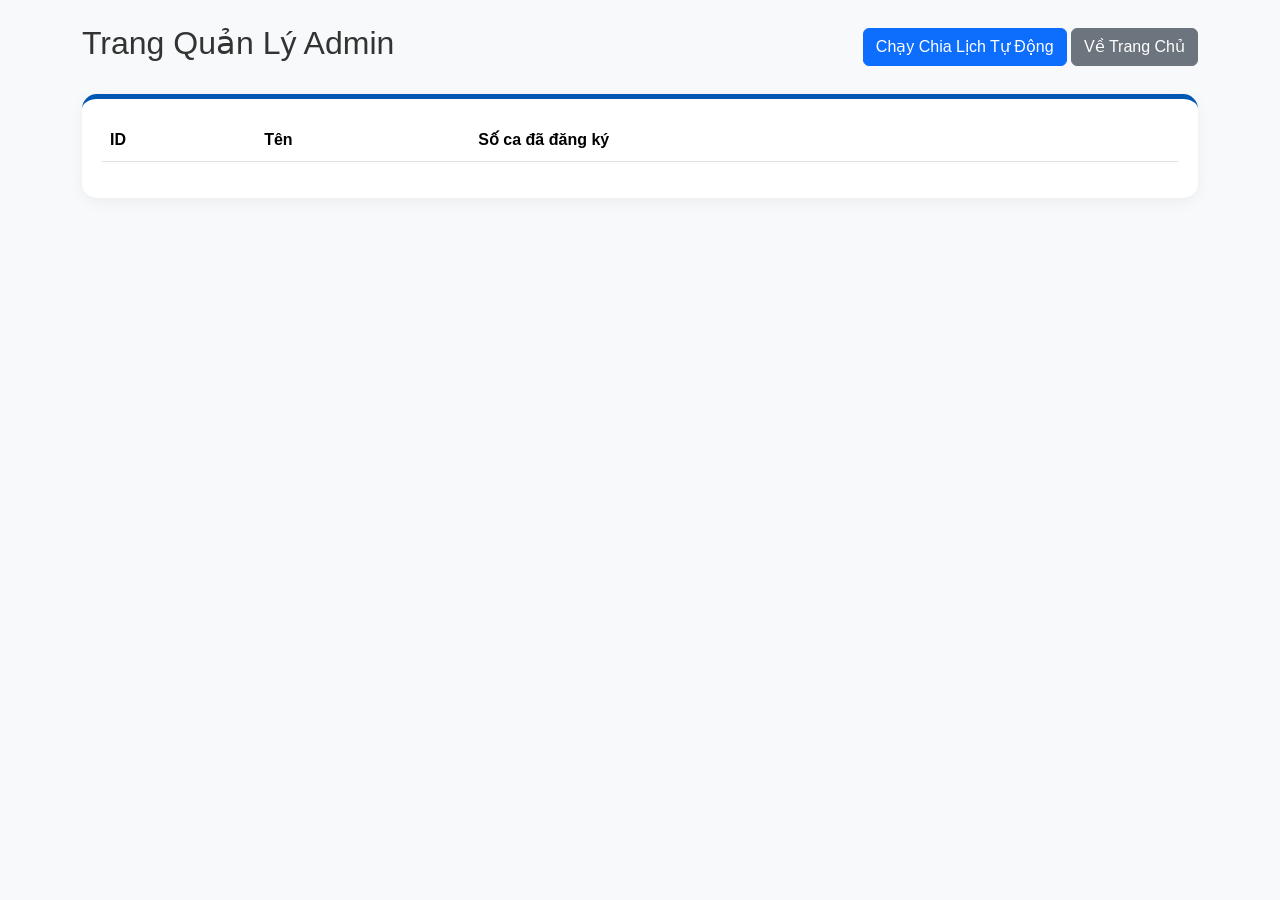
==== admin/index.html @ 33c4faef "Add admin management HTML page" ====
<!DOCTYPE html>
<html lang="vi">
<head>
    <meta charset="UTF-8">
    <title>Trang Quản Trị Lễ Sinh</title>
    <link href="https://cdn.jsdelivr.net/npm/bootstrap@5.3.0/dist/css/bootstrap.min.css" rel="stylesheet">
    <link rel="stylesheet" href="../style.css"> </head>
<body class="bg-light">

<div class="container py-4">
    <div class="d-flex justify-content-between align-items-center mb-4">
        <h2>Trang Quản Lý Admin</h2>
        <div>
            <button onclick="runScheduler()" class="btn btn-primary">Chạy Chia Lịch Tự Động</button>
            <a href="../" class="btn btn-secondary">Về Trang Chủ</a>
        </div>
    </div>

    <div class="church-card">
        <table class="table table-hover">
            <thead>
                <tr>
                    <th>ID</th>
                    <th>Tên</th>
                    <th>Số ca đã đăng ký</th>
                </tr>
            </thead>
            <tbody id="adminTableBody">
                </tbody>
        </table>
    </div>
</div>

<script>
    const WEB_APP_URL = "DÁN_LINK_URL_WEB_APP_CỦA_BẠN_VÀO_ĐÂY";

    // Load dữ liệu khi mở trang
    async function loadData() {
        const res = await fetch(`${WEB_APP_URL}?action=getAdminData`);
        const data = await res.json();
        const tbody = document.getElementById('adminTableBody');
        tbody.innerHTML = data.map(item => `
            <tr>
                <td>${item.id}</td>
                <td>${item.name}</td>
                <td>${item.count}</td>
            </tr>
        `).join('');
    }

    async function runScheduler() {
        if(!confirm("Bạn có muốn chạy thuật toán chia lịch không?")) return;
        const res = await fetch(`${WEB_APP_URL}?action=runPhanBo`);
        const data = await res.json();
        alert(data.message);
    }

    loadData();
</script>
</body>
</html>
---- style.css ----
/* style.css - Chủ đề Lễ Sinh / Công Giáo */

:root {
    --church-blue: #0056b3;      /* Xanh truyền thống */
    --church-gold: #ffc107;      /* Vàng đồng phụng vụ */
    --light-bg: #f4f7f6;         /* Nền nhạt trang nhã */
    --white: #ffffff;
    --shadow: 0 4px 15px rgba(0,0,0,0.05);
}

body {
    background-color: var(--light-bg);
    font-family: 'Segoe UI', Tahoma, Geneva, Verdana, sans-serif;
    color: #333;
    line-height: 1.6;
}

/* Card chứa nội dung */
.church-card {
    background: var(--white);
    border-radius: 15px;
    border: none;
    box-shadow: var(--shadow);
    border-top: 5px solid var(--church-blue); /* Điểm nhấn màu xanh */
    margin-bottom: 20px;
    padding: 20px;
}

/* Các nút bấm ca trực */
.shift-btn {
    margin: 5px;
    min-width: 90px;
    border-radius: 20px !important;
    border: 2px solid var(--church-blue) !important;
    color: var(--church-blue) !important;
    background: transparent;
    font-weight: 600;
    transition: all 0.3s ease;
}

.shift-btn:hover {
    background: var(--church-blue) !important;
    color: var(--white) !important;
}

/* Trạng thái đã chọn (Màu vàng đồng) */
.shift-btn.selected {
    background-color: var(--church-gold) !important;
    border-color: var(--church-gold) !important;
    color: #000 !important;
    box-shadow: 0 0 10px rgba(255, 193, 7, 0.5);
}

/* Tiêu đề các ngày trong tuần */
.day-title {
    color: var(--church-blue);
    font-weight: bold;
    border-bottom: 2px solid #eee;
    padding-bottom: 8px;
    margin-bottom: 15px;
    display: flex;
    align-items: center;
}

.day-title::before {
    content: "♰"; /* Biểu tượng Thánh Giá nhỏ */
    margin-right: 10px;
    font-size: 1.2rem;
}

/* Nút gửi chính */
.btn-submit-main {
    background: var(--church-blue);
    color: white;
    border-radius: 25px; /* Bo tròn vừa phải */
    padding: 10px 40px;  /* Khoảng cách trên-dưới và trái-phải */
    font-weight: 600;
    text-transform: none; /* Bỏ viết hoa toàn bộ để nhìn nhẹ nhàng hơn */
    letter-spacing: 0.5px;
    border: none;
    transition: all 0.2s ease;
    font-size: 0.95rem; /* Giảm size chữ xuống một xíu */
}

.btn-submit-main:hover {
    transform: translateY(-2px);
    box-shadow: 0 6px 15px rgba(0, 86, 179, 0.4);
}
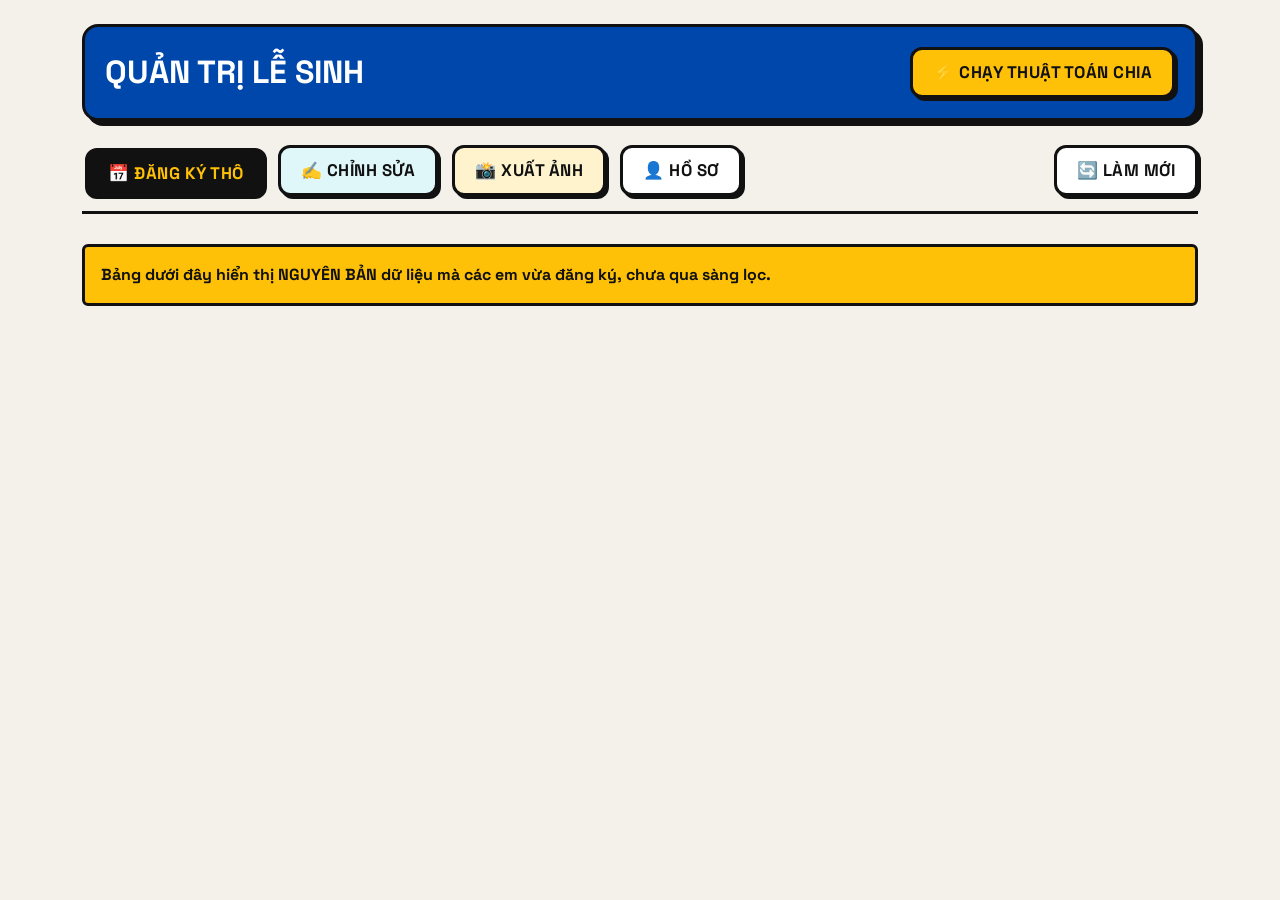
==== commit 7123e84b: "Update admin page layout and functionality" ====
--- a/admin/index.html
+++ b/admin/index.html
@@ -2,60 +2,484 @@
 <html lang="vi">
 <head>
     <meta charset="UTF-8">
-    <title>Trang Quản Trị Lễ Sinh</title>
+    <meta name="viewport" content="width=device-width, initial-scale=1.0">
+    <title>Ban Điều Hành</title>
+    
+    <!-- Icon ☧ màu đỏ trên tab trình duyệt (để phân biệt với trang của các em) -->
+    <link rel="icon" href="data:image/svg+xml,<svg xmlns='http://www.w3.org/2000/svg' viewBox='0 0 100 100'><text y='.9em' font-size='90' fill='%23d32f2f'>☧</text></svg>">
+    
     <link href="https://cdn.jsdelivr.net/npm/bootstrap@5.3.0/dist/css/bootstrap.min.css" rel="stylesheet">
-    <link rel="stylesheet" href="../style.css"> </head>
-<body class="bg-light">
+    <link href="https://fonts.googleapis.com/css2?family=Space+Grotesk:wght@400;600;700;800&display=swap" rel="stylesheet">
+    <link rel="stylesheet" href="../style.css">
+    
+    <style>
+        .remove-btn { background: var(--n-red); color: white; border: 2px solid var(--n-black); border-radius: 4px; padding: 0 6px; cursor: pointer; font-size: 0.85rem; margin-left: 6px; font-weight: bold; }
+        .remove-btn:hover { background: var(--n-black); }
+        .edit-tool-box { background: var(--n-bg); border: 2px solid var(--n-black); border-radius: var(--radius-sm); }
+        .brutal-search { border: 2px solid var(--n-black); font-family: 'Space Grotesk', sans-serif; font-weight: 700; outline: none; border-radius: 4px; background: #fff; }
+        .brutal-search:focus { box-shadow: inset 2px 2px 0px rgba(0,0,0,0.1); }
+        
+        /* CSS CHUYÊN DỤNG CHO BẢN CHỤP POSTER */
+        .poster-wrapper {
+            background: #ffffff;
+            border: 4px solid var(--n-black);
+            border-radius: var(--radius-lg);
+            padding: 40px;
+            box-shadow: 12px 12px 0px rgba(0, 0, 0, 0.1);
+            background-image: radial-gradient(#cccccc 2px, transparent 2px);
+            background-size: 25px 25px; 
+        }
+        .poster-day-title {
+            font-weight: 800;
+            text-align: center;
+            text-transform: uppercase;
+            letter-spacing: 1px;
+        }
+        .poster-name-tag {
+            display: flex;
+            align-items: flex-start;
+            background: #ffffff;
+            border: 2px solid var(--n-black);
+            padding: 8px 12px;
+            border-radius: 8px;
+            box-shadow: 3px 3px 0px var(--n-black);
+            font-weight: 700;
+            font-size: 1.15rem;
+            line-height: 1.3;
+            text-align: left;
+        }
+        .cross-icon {
+            color: var(--n-gold);
+            font-size: 1.3rem;
+            margin-right: 8px;
+            margin-top: -2px;
+            text-shadow: 1px 1px 0px #000;
+        }
+    </style>
+</head>
+<body>
+
+<div id="brutal-loader">
+    <div class="spinner"></div>
+    <h2 class="fw-bold m-0" style="color: var(--n-black); text-shadow: 2px 2px 0px var(--n-gold);">ĐANG TẢI DỮ LIỆU...</h2>
+</div>
 
 <div class="container py-4">
-    <div class="d-flex justify-content-between align-items-center mb-4">
-        <h2>Trang Quản Lý Admin</h2>
-        <div>
-            <button onclick="runScheduler()" class="btn btn-primary">Chạy Chia Lịch Tự Động</button>
-            <a href="../" class="btn btn-secondary">Về Trang Chủ</a>
-        </div>
-    </div>
-
-    <div class="church-card">
-        <table class="table table-hover">
-            <thead>
-                <tr>
-                    <th>ID</th>
-                    <th>Tên</th>
-                    <th>Số ca đã đăng ký</th>
-                </tr>
-            </thead>
-            <tbody id="adminTableBody">
-                </tbody>
-        </table>
+    <div class="brutal-card d-flex flex-wrap justify-content-between align-items-center mb-4" style="background: var(--n-blue); color: var(--n-white);">
+        <h2 class="m-0 fw-bold">QUẢN TRỊ LỄ SINH</h2>
+        <div class="mt-3 mt-md-0 d-flex gap-2">
+            <button onclick="runScheduler()" class="brutal-btn">⚡ CHẠY THUẬT TOÁN CHIA</button>
+        </div>
+    </div>
+
+    <div class="brutal-tabs flex-wrap">
+        <button class="brutal-btn tab-btn active" id="btn-tab-calendar" onclick="switchTab('calendar')">📅 ĐĂNG KÝ THÔ</button>
+        <button class="brutal-btn tab-btn" id="btn-tab-official" onclick="switchTab('official')" style="background: #e0f7fa;">✍️ CHỈNH SỬA</button>
+        <button class="brutal-btn tab-btn" id="btn-tab-poster" onclick="switchTab('poster')" style="background: #fff3cd;">📸 XUẤT ẢNH</button>
+        <button class="brutal-btn tab-btn" id="btn-tab-users" onclick="switchTab('users')">👤 HỒ SƠ</button>
+        <button class="brutal-btn tab-btn brutal-btn-white" onclick="initAdmin()" style="margin-left: auto;">🔄 LÀM MỚI</button>
+    </div>
+
+    <div id="tab-calendar">
+        <div class="alert fw-bold" style="background: var(--n-gold); border: var(--brutal-border);">
+            Bảng dưới đây hiển thị NGUYÊN BẢN dữ liệu mà các em vừa đăng ký, chưa qua sàng lọc.
+        </div>
+        <div class="row g-4" id="masterCalendarArea"></div>
+    </div>
+
+    <div id="tab-official" style="display: none;">
+        <div class="d-flex justify-content-between align-items-center mb-4 p-3 brutal-card" style="background: #e0f7fa;">
+            <h4 class="fw-bold m-0 text-dark">CHỈNH SỬA TAY LỊCH CHÍNH THỨC</h4>
+            <button onclick="saveOfficialData()" class="brutal-btn brutal-btn-danger px-4 py-2" style="font-size: 1.1rem;">💾 LƯU THAY ĐỔI</button>
+        </div>
+        <div class="row g-4" id="officialCalendarArea"></div>
+    </div>
+
+    <div id="tab-poster" style="display: none;">
+        <div class="alert fw-bold mb-4" style="background: #fff3cd; border: var(--brutal-border);">
+            💡 Hướng dẫn: Cuộn sao cho toàn bộ bảng lọt vào màn hình, dùng công cụ chụp ảnh màn hình cắt phần viền xám để gửi nhóm.
+        </div>
+        
+        <div class="poster-wrapper mx-auto" style="max-width: 1100px;">
+            <div class="text-center mb-5">
+                <h1 class="fw-bold mb-2" style="color: var(--n-blue); font-size: 4rem;">☧</h1>
+                <h2 class="fw-bold" style="color: var(--n-black); font-size: 2.8rem; text-transform: uppercase;">LỊCH PHỤNG VỤ LỄ SINH</h2>
+                <div class="badge bg-dark fs-5 mt-2 rounded-0 border border-dark px-4 py-2" style="background: var(--n-gold) !important; color: var(--n-black) !important;">BẢNG PHÂN CÔNG CHÍNH THỨC</div>
+            </div>
+            
+            <div class="row g-4" id="posterRenderArea">
+                <!-- Javascript sẽ đổ Poster vào đây -->
+            </div>
+            
+            <div class="mt-5 text-center p-3" style="border-top: 3px dashed var(--n-black); background: rgba(255,255,255,0.8);">
+                <h4 class="fw-bold m-0" style="color: var(--n-blue);">Kính mong các em đi lễ sớm 15 phút để chuẩn bị y phục và tâm hồn.</h4>
+            </div>
+        </div>
+    </div>
+
+    <div id="tab-users" style="display: none;">
+        <div class="row g-4">
+            <div class="col-lg-5">
+                <div class="p-0" style="background: transparent;">
+                    <h4 class="fw-bold mb-3 border-bottom border-dark pb-2 border-3">DANH SÁCH CÁC EM</h4>
+                    <div id="userListArea" class="d-flex flex-column" style="box-shadow: var(--brutal-shadow); border-radius: var(--radius-lg);"></div>
+                </div>
+            </div>
+
+            <div class="col-lg-7">
+                <div class="brutal-card" id="userDetailsArea" style="display: none;">
+                    <h2 class="fw-bold text-uppercase mb-0 text-primary" id="detailName" style="font-weight: 800!important;">Tên Lễ Sinh</h2>
+                    <p class="fs-6 mb-4 border-bottom border-dark border-3 pb-3 mt-2">Mã ID: <strong id="detailId">---</strong></p>
+
+                    <h5 class="fw-bold text-muted">LỊCH ĐÃ ĐĂNG KÝ THÔ:</h5>
+                    <div id="detailRegisteredShifts" class="d-flex flex-wrap gap-2 mb-4 mt-2"></div>
+
+                    <div class="future-zone mt-4">
+                        <h5 class="fw-bold mb-3 text-dark">⚙️ QUẢN LÝ KỶ LUẬT THÁNG NÀY</h5>
+                        <div class="row text-center fw-bold text-uppercase">
+                            <div class="col-4 border-end border-dark border-2"><div class="fs-2 text-success" id="adminScoreThuong">0</div><div style="font-size: 0.85rem;">THƯỞNG</div></div>
+                            <div class="col-4 border-end border-dark border-2"><div class="fs-2 text-danger" id="adminScorePhat">0</div><div style="font-size: 0.85rem;">PHẠT</div></div>
+                            <div class="col-4"><div class="fs-2 text-primary" id="adminScoreBu">0</div><div style="font-size: 0.85rem;">BÙ</div></div>
+                        </div>
+                        
+                        <div class="mt-4 p-3 bg-white" style="border: 2px dashed var(--n-black); border-radius: var(--radius-sm);">
+                            <input type="text" id="actionNote" class="brutal-search w-100 p-2 mb-3 fs-5" placeholder="Ghi chú lý do thưởng phạt bù...">
+                            <div class="d-flex gap-2 justify-content-center flex-wrap">
+                                <button class="brutal-btn flex-grow-1" style="background: #4caf50; color: white; padding: 6px;" onclick="submitAction('Thưởng', 1)">+ THƯỞNG</button>
+                                <button class="brutal-btn flex-grow-1" style="background: var(--n-red); color: white; padding: 6px;" onclick="submitAction('Phạt', 1)">- PHẠT</button>
+                                <button class="brutal-btn flex-grow-1" style="background: var(--n-blue); color: white; padding: 6px;" onclick="submitAction('Bù', 1)">+ BÙ</button>
+                            </div>
+                        </div>
+
+                        <div id="adminHistoryLog" class="mt-3"></div>
+                    </div>
+                </div>
+                
+                <div class="brutal-card text-center py-5" id="emptyStateArea">
+                    <h4 class="fw-bold text-muted">CHỌN MỘT EM ĐỂ XEM HỒ SƠ.</h4>
+                </div>
+            </div>
+        </div>
     </div>
 </div>
 
 <script>
-    const WEB_APP_URL = "DÁN_LINK_URL_WEB_APP_CỦA_BẠN_VÀO_ĐÂY";
-
-    // Load dữ liệu khi mở trang
-    async function loadData() {
-        const res = await fetch(`${WEB_APP_URL}?action=getAdminData`);
-        const data = await res.json();
-        const tbody = document.getElementById('adminTableBody');
-        tbody.innerHTML = data.map(item => `
-            <tr>
-                <td>${item.id}</td>
-                <td>${item.name}</td>
-                <td>${item.count}</td>
-            </tr>
-        `).join('');
+    // DÁN LINK WEB APP MỚI NHẤT VÀO ĐÂY
+    const WEB_APP_URL = "https://script.google.com/macros/s/AKfycbxjDBfDB3RSGNjFlhRyJSzKZvtcu-LGia3r3Nz9FR6TWCucv582-JdHPtKcNs_oVK-i/exec";
+    
+    let systemData = [];
+    let officialData = []; 
+    let selectedUserId = "";
+
+    async function initAdmin() {
+        showLoader(true);
+        try {
+            const response = await fetch(`${WEB_APP_URL}?action=getAdminDataFull`);
+            const data = await response.json();
+            if(data.success === false) return alert("Lỗi từ server: " + data.message);
+            
+            systemData = data.systemData;
+            officialData = data.officialData;
+            
+            if(selectedUserId) {
+                viewUserDetails(selectedUserId); 
+            } else {
+                document.getElementById('emptyStateArea').style.display = 'block';
+                document.getElementById('userDetailsArea').style.display = 'none';
+            }
+
+            renderMasterCalendar();    
+            renderOfficialCalendar(); 
+            renderPoster(); 
+            renderUserList();          
+        } catch(error) {
+            alert("Lỗi kết nối đến máy chủ Google Sheets!");
+        } finally {
+            showLoader(false);
+        }
+    }
+
+    function showLoader(isShowing) { document.getElementById('brutal-loader').style.display = isShowing ? 'flex' : 'none'; }
+
+    function switchTab(tabName) {
+        document.getElementById('tab-calendar').style.display = tabName === 'calendar' ? 'block' : 'none';
+        document.getElementById('tab-official').style.display = tabName === 'official' ? 'block' : 'none';
+        document.getElementById('tab-poster').style.display = tabName === 'poster' ? 'block' : 'none';
+        document.getElementById('tab-users').style.display = tabName === 'users' ? 'block' : 'none';
+        
+        document.getElementById('btn-tab-calendar').classList.toggle('active', tabName === 'calendar');
+        document.getElementById('btn-tab-official').classList.toggle('active', tabName === 'official');
+        document.getElementById('btn-tab-poster').classList.toggle('active', tabName === 'poster');
+        document.getElementById('btn-tab-users').classList.toggle('active', tabName === 'users');
+    }
+
+    function renderPoster() {
+        const area = document.getElementById('posterRenderArea');
+        area.innerHTML = "";
+        if (officialData.length === 0) {
+            area.innerHTML = `<div class="w-100 text-center fw-bold text-muted fs-4">Lịch đang trống.</div>`;
+            return;
+        }
+
+        const normalDays = ["Thứ 2", "Thứ 3", "Thứ 4", "Thứ 5", "Thứ 6", "Thứ 7"];
+        const shiftsNormal = ["Sáng", "Chiều"];
+        
+        normalDays.forEach(d => {
+            let html = `<div class="col-md-4">
+                            <div class="h-100 d-flex flex-column" style="border: 3px solid var(--n-black); background: #fff; box-shadow: 5px 5px 0px rgba(0,0,0,0.1); border-radius: 12px; overflow: hidden;">
+                                <div class="poster-day-title" style="background: var(--n-blue); color: white; padding: 12px; font-size: 1.3rem; border-bottom: 3px solid var(--n-black);">${d}</div>
+                                <div class="p-3 d-flex flex-column gap-3 flex-grow-1" style="background: #faf9f5;">`;
+            shiftsNormal.forEach(s => {
+                let enrolledUsers = officialData.filter(item => item.day === d && item.shift === s);
+                html += `<div>
+                            <div class="fw-bold mb-3 text-uppercase d-flex align-items-center gap-2" style="font-size: 1rem;">
+                                <span style="background: var(--n-black); color: white; padding: 4px 12px; border-radius: 20px;">CA ${s}</span>
+                            </div>
+                            <div class="d-flex flex-column gap-2">`;
+                if(enrolledUsers.length === 0) {
+                    html += `<span class="text-muted fst-italic fs-6 ms-2">-- Trống --</span>`;
+                } else {
+                    enrolledUsers.forEach(u => {
+                        // Tên in đậm đều, biểu tượng Thánh giá ở trước
+                        html += `<div class="poster-name-tag w-100">
+                                    <span class="cross-icon">☧</span>
+                                    <div><span style="font-weight: 800; color: var(--n-black);">${u.name}</span></div>
+                                 </div>`;
+                    });
+                }
+                html += `</div></div>`;
+            });
+            html += `       </div></div></div>`;
+            area.innerHTML += html;
+        });
+
+        const d = "Chúa Nhật";
+        const shiftsCN = ["5g", "7g", "16g", "17g30"];
+        let htmlCN = `<div class="col-md-12 mt-4">
+                        <div class="d-flex flex-column" style="border: 4px solid var(--n-black); background: #fff; box-shadow: 8px 8px 0px rgba(0,0,0,0.1); border-radius: 12px; overflow: hidden;">
+                            <div class="poster-day-title" style="background: var(--n-gold); color: var(--n-black); font-size: 1.7rem; padding: 12px; border-bottom: 4px solid var(--n-black);">${d}</div>
+                            <div class="row g-0" style="background: #faf9f5;">`;
+        
+        shiftsCN.forEach((s, idx) => {
+            let enrolledUsers = officialData.filter(item => item.day === d && item.shift === s);
+            let borderClass = idx < shiftsCN.length - 1 ? 'border-end border-3 border-dark' : '';
+            htmlCN += `<div class="col-md-3 p-3 ${borderClass}">
+                        <div class="fw-bold mb-3 text-center text-uppercase">
+                            <span style="background: var(--n-red); color: white; padding: 4px 15px; border-radius: 20px; font-size: 1.1rem; border: 2px solid var(--n-black);">LỄ ${s}</span>
+                        </div>
+                        <div class="d-flex flex-column gap-2 align-items-center mt-3 w-100">`;
+            if(enrolledUsers.length === 0) {
+                htmlCN += `<span class="text-muted fst-italic">-- Trống --</span>`;
+            } else {
+                enrolledUsers.forEach(u => {
+                    htmlCN += `<div class="poster-name-tag w-100">
+                                    <span class="cross-icon">☧</span>
+                                    <div><span style="font-weight: 800; color: var(--n-black);">${u.name}</span></div>
+                               </div>`;
+                });
+            }
+            htmlCN += `</div></div>`;
+        });
+        
+        htmlCN += `     </div></div></div>`;
+        area.innerHTML += htmlCN;
+    }
+
+    function renderOfficialCalendar() {
+        const days = ["Thứ 2", "Thứ 3", "Thứ 4", "Thứ 5", "Thứ 6", "Thứ 7", "Chúa Nhật"];
+        const area = document.getElementById('officialCalendarArea');
+        area.innerHTML = "";
+        days.forEach(d => {
+            const shifts = (d === "Chúa Nhật") ? ["5g", "7g", "16g", "17g30"] : ["Sáng", "Chiều"];
+            let html = `<div class="col-md-6 col-lg-4"><div class="brutal-card p-0 h-100 d-flex flex-column" style="border-color: #00796b;"><div class="day-title-box m-0" style="background: #00796b;">${d}</div><div class="px-3 pb-3 pt-3 flex-grow-1">`;
+            
+            shifts.forEach(s => {
+                let enrolledUsers = officialData.filter(item => item.day === d && item.shift === s);
+                const safeId = "input-" + d.replace(/\s+/g, '') + "-" + s.replace(/\s+/g, '');
+                
+                html += `<div class="shift-block" style="border-color: #00796b;"><div class="shift-header text-dark"><span>${s}</span><span class="badge bg-dark border border-dark border-1 fs-6" style="border-radius: var(--radius-sm)">${enrolledUsers.length}</span></div><div>`;
+                if(enrolledUsers.length === 0) {
+                    html += `<div class="text-muted fw-bold mb-2" style="font-size: 0.9rem;">-- Trống --</div>`;
+                } else {
+                    enrolledUsers.forEach(u => {
+                        html += `<div class="name-tag d-inline-block" style="background: var(--n-white);">${u.name} <button class="remove-btn" onclick="removeFromOfficial('${d}', '${s}', '${u.name}')" title="Xóa em này">X</button></div>`;
+                    });
+                }
+                
+                html += `   </div>
+                            <div class="edit-tool-box mt-3 p-2">
+                                <input list="list-${safeId}" id="${safeId}" class="brutal-search w-100 mb-2 p-2" placeholder="🔍 Nhập tên..." autocomplete="off">
+                                <datalist id="list-${safeId}">${systemData.map(u => `<option value="${u.name}">`).join('')}</datalist>
+                                <button class="brutal-btn w-100" style="padding: 6px; font-size: 0.9rem;" onclick="addToOfficial('${d}', '${s}', '${safeId}')">➕ THÊM CA ${s.toUpperCase()}</button>
+                            </div>
+                         </div>`;
+            });
+            html += `</div></div></div>`;
+            area.innerHTML += html;
+        });
+    }
+
+    function removeFromOfficial(day, shift, name) {
+        officialData = officialData.filter(item => !(item.day === day && item.shift === shift && item.name === name));
+        renderOfficialCalendar(); 
+        renderPoster(); 
+    }
+
+    function addToOfficial(day, shift, inputId) {
+        const inputEl = document.getElementById(inputId);
+        const name = inputEl.value.trim();
+        if (!name) return alert("Bạn chưa nhập tên Lễ sinh nào!");
+        if (officialData.some(item => item.day === day && item.shift === shift && item.name === name)) return alert("Em này đã có trong ca này rồi!");
+        officialData.push({ day: day, shift: shift, name: name });
+        inputEl.value = ""; 
+        renderOfficialCalendar();
+        renderPoster(); 
+    }
+
+    async function saveOfficialData() {
+        if(!confirm("XÁC NHẬN LƯU VÀ GHI ĐÈ LỊCH CHÍNH THỨC VÀO SHEET?")) return;
+        showLoader(true);
+        try {
+            await fetch(WEB_APP_URL, {
+                method: "POST", mode: "no-cors",
+                body: JSON.stringify({ action: "saveLichChinhThuc", schedule: officialData })
+            });
+            alert("Đã lưu lịch thành công!");
+            setTimeout(() => { location.reload(); }, 1000);
+        } catch(e) { alert("Lỗi kết nối khi lưu!"); } finally { showLoader(false); }
+    }
+
+    function renderMasterCalendar() {
+        const days = ["Thứ 2", "Thứ 3", "Thứ 4", "Thứ 5", "Thứ 6", "Thứ 7", "Chúa Nhật"];
+        const area = document.getElementById('masterCalendarArea');
+        area.innerHTML = "";
+        days.forEach(d => {
+            const shifts = (d === "Chúa Nhật") ? ["5g", "7g", "16g", "17g30"] : ["Sáng", "Chiều"];
+            let html = `<div class="col-md-6 col-lg-4"><div class="brutal-card p-0 h-100 d-flex flex-column"><div class="day-title-box m-0">${d}</div><div class="px-3 pb-3 pt-3 flex-grow-1">`;
+            shifts.forEach(s => {
+                let enrolledUsers = systemData.filter(user => user.registrations && user.registrations.some(reg => reg.day === d && reg.shift === s));
+                html += `<div class="shift-block"><div class="shift-header"><span>${s}</span><span class="badge bg-dark border border-dark border-1 fs-6" style="border-radius: var(--radius-sm)">${enrolledUsers.length}</span></div><div>`;
+                if(enrolledUsers.length === 0) { html += `<span class="text-muted fw-bold" style="font-size: 0.9rem;">-- Trống --</span>`; } 
+                else { enrolledUsers.forEach(u => html += `<span class="name-tag">${u.name}</span>`); }
+                html += `</div></div>`;
+            });
+            html += `</div></div></div>`;
+            area.innerHTML += html;
+        });
+    }
+
+    function renderUserList() {
+        const area = document.getElementById('userListArea');
+        if (systemData.length === 0) { area.innerHTML = `<div class="p-4 text-center text-muted fw-bold">Chưa có dữ liệu học sinh</div>`; return; }
+        area.innerHTML = systemData.map(user => {
+            const count = user.registrations ? user.registrations.length : 0;
+            const bgHover = selectedUserId === user.id ? 'background: var(--n-gold);' : '';
+            return `<div class="user-list-item d-flex justify-content-between align-items-center" style="${bgHover}" onclick="viewUserDetails('${user.id}')">
+                <div><div class="user-name-list">${user.name}</div><small class="text-muted fw-bold">${user.id.toUpperCase()}</small></div>
+                <div class="name-tag" style="background: var(--n-blue); color: white; font-size: 1rem;">${count} Ca</div>
+            </div>`;
+        }).join('');
+    }
+
+    function viewUserDetails(id) {
+        const user = systemData.find(u => u.id === id);
+        if(!user) return;
+        selectedUserId = user.id;
+
+        document.getElementById('emptyStateArea').style.display = 'none';
+        document.getElementById('userDetailsArea').style.display = 'block';
+        document.getElementById('detailName').innerText = user.name;
+        document.getElementById('detailId').innerText = user.id.toUpperCase();
+
+        const shiftsArea = document.getElementById('detailRegisteredShifts');
+        if (!user.registrations || user.registrations.length === 0) {
+            shiftsArea.innerHTML = '<h6 class="text-danger fw-bold">Chưa đăng ký ca nào!</h6>';
+        } else {
+            shiftsArea.innerHTML = user.registrations.map(reg => `<span class="name-tag" style="background: var(--n-white); font-size: 1.15rem;">${reg.day} - ${reg.shift}</span>`).join('');
+        }
+        
+        document.getElementById('adminScoreThuong').innerText = user.thuongPhat.thuong;
+        document.getElementById('adminScorePhat').innerText = user.thuongPhat.phat;
+        document.getElementById('adminScoreBu').innerText = user.thuongPhat.bu;
+        
+        const historyArea = document.getElementById('adminHistoryLog');
+        if(user.thuongPhat.history.length === 0){
+            historyArea.innerHTML = '<div class="text-muted fw-bold">Chưa có ghi nhận thưởng/phạt nào.</div>';
+        } else {
+            historyArea.innerHTML = user.thuongPhat.history.map(item => {
+                let color = item.type === 'Thưởng' ? 'text-success' : (item.type === 'Phạt' ? 'text-danger' : 'text-primary');
+                return `<div class="p-2 border-bottom border-dark border-1 mb-1 d-flex justify-content-between align-items-center" style="background: white; border-radius: 4px;">
+                            <div>
+                                <strong class="${color} text-uppercase">${item.type}</strong> - <small class="text-muted fw-bold">${item.date}</small><br>
+                                Lý do: ${item.note || '...'}
+                            </div>
+                            <button class="remove-btn" onclick="deleteHistory(${item.rowIndex || 'null'}, '${item.timestamp || ''}')" title="Xóa lệnh này">X</button>
+                        </div>`;
+            }).join('');
+        }
+        renderUserList(); 
+    }
+
+    async function submitAction(type, points) {
+        if(!selectedUserId) return alert("Bạn chưa chọn em nào!");
+        const note = document.getElementById('actionNote').value.trim();
+        if(!note) return alert("BẮT BUỘC: Nhập ghi chú lý do " + type.toLowerCase() + "!");
+        
+        const user = systemData.find(u => u.id === selectedUserId);
+        const tempTimestamp = new Date().getTime().toString();
+        const dateStr = new Date().toLocaleDateString('vi-VN');
+        
+        if (type === 'Thưởng') user.thuongPhat.thuong += points;
+        if (type === 'Phạt') user.thuongPhat.phat += points;
+        if (type === 'Bù') user.thuongPhat.bu += points;
+        
+        user.thuongPhat.history.unshift({ rowIndex: null, timestamp: tempTimestamp, date: dateStr, type: type, note: note });
+        if (user.thuongPhat.history.length > 15) user.thuongPhat.history.pop();
+        
+        document.getElementById('actionNote').value = "";
+        viewUserDetails(selectedUserId);
+        
+        try {
+            fetch(WEB_APP_URL, {
+                method: "POST", mode: "no-cors",
+                body: JSON.stringify({ action: "addThuongPhat", id: selectedUserId, type: type, points: points, note: note })
+            });
+        } catch(e) { console.error("Lỗi lưu ngầm:", e); }
+    }
+
+    async function deleteHistory(rowIndex, timestamp) {
+        if(!confirm("Xóa lịch sử này sẽ cập nhật lại điểm hiện tại. Tiếp tục?")) return;
+        const user = systemData.find(u => u.id === selectedUserId);
+        const recordIndex = user.thuongPhat.history.findIndex(h => (rowIndex && h.rowIndex === rowIndex) || (timestamp && h.timestamp === String(timestamp)));
+        
+        if (recordIndex > -1) {
+            const record = user.thuongPhat.history[recordIndex];
+            if (record.type === 'Thưởng' && user.thuongPhat.thuong > 0) user.thuongPhat.thuong -= 1;
+            if (record.type === 'Phạt' && user.thuongPhat.phat > 0) user.thuongPhat.phat -= 1;
+            if (record.type === 'Bù' && user.thuongPhat.bu > 0) user.thuongPhat.bu -= 1;
+            user.thuongPhat.history.splice(recordIndex, 1);
+        }
+        
+        viewUserDetails(selectedUserId); 
+        
+        try {
+            fetch(WEB_APP_URL, {
+                method: "POST", mode: "no-cors",
+                body: JSON.stringify({ action: "deleteThuongPhat", id: selectedUserId, rowIndex: rowIndex, timestamp: timestamp })
+            });
+        } catch(e) { console.error("Lỗi xóa ngầm:", e); }
     }
 
     async function runScheduler() {
-        if(!confirm("Bạn có muốn chạy thuật toán chia lịch không?")) return;
-        const res = await fetch(`${WEB_APP_URL}?action=runPhanBo`);
-        const data = await res.json();
-        alert(data.message);
-    }
-
-    loadData();
+        if(!confirm("XÁC NHẬN CHẠY LẠI THUẬT TOÁN CHIA LỊCH? Lịch Chính Thức hiện tại sẽ bị ghi đè!")) return;
+        showLoader(true);
+        try {
+            await fetch(`${WEB_APP_URL}?action=runPhanBo`);
+            setTimeout(() => { location.reload(); }, 1000);
+        } catch (error) { alert("Có lỗi khi chạy chia lịch!"); showLoader(false); } 
+    }
+
+    window.onload = initAdmin;
 </script>
 </body>
 </html>
--- a/style.css
+++ b/style.css
@@ -1,88 +1,241 @@
-/* style.css - Chủ đề Lễ Sinh / Công Giáo */
-
+/* =========================================
+   BỘ BIẾN MÀU SẮC & THIẾT LẬP CHUNG
+   ========================================= */
 :root {
-    --church-blue: #0056b3;      /* Xanh truyền thống */
-    --church-gold: #ffc107;      /* Vàng đồng phụng vụ */
-    --light-bg: #f4f7f6;         /* Nền nhạt trang nhã */
-    --white: #ffffff;
-    --shadow: 0 4px 15px rgba(0,0,0,0.05);
+    --n-black: #111111;
+    --n-white: #ffffff;
+    --n-bg: #f4f1ea;       
+    --n-blue: #0047ab;     
+    --n-gold: #ffc107;     
+    --n-red: #d32f2f;
+    
+    --brutal-border: 3px solid var(--n-black);
+    --brutal-shadow: 5px 5px 0px var(--n-black);
+    --brutal-shadow-sm: 3px 3px 0px var(--n-black);
+    --brutal-shadow-hover: 0px 0px 0px var(--n-black);
+    
+    --radius-lg: 16px;
+    --radius-md: 12px;
+    --radius-sm: 8px;
 }
 
 body {
-    background-color: var(--light-bg);
-    font-family: 'Segoe UI', Tahoma, Geneva, Verdana, sans-serif;
-    color: #333;
-    line-height: 1.6;
-}
-
-/* Card chứa nội dung */
-.church-card {
-    background: var(--white);
-    border-radius: 15px;
-    border: none;
-    box-shadow: var(--shadow);
-    border-top: 5px solid var(--church-blue); /* Điểm nhấn màu xanh */
+    background-color: var(--n-bg);
+    color: var(--n-black);
+    font-family: 'Space Grotesk', sans-serif;
+    padding-bottom: 100px;
+}
+
+/* =========================================
+   CÁC KHỐI UI DÙNG CHUNG (CARD, NÚT, TIÊU ĐỀ)
+   ========================================= */
+.brutal-card {
+    background: var(--n-white);
+    border: var(--brutal-border);
+    box-shadow: var(--brutal-shadow);
+    padding: 20px;
+    border-radius: var(--radius-lg);
+}
+
+.brutal-btn {
+    background: var(--n-gold); /* Mặc định nút màu vàng */
+    color: var(--n-black);
+    border: var(--brutal-border);
+    box-shadow: var(--brutal-shadow-sm);
+    font-weight: 800;
+    text-transform: uppercase;
+    padding: 10px 20px;
+    border-radius: var(--radius-md);
+    transition: all 0.15s ease;
+    cursor: pointer;
+    display: inline-block;
+    text-decoration: none;
+    font-size: 1.05rem;
+    letter-spacing: 0.5px;
+}
+.brutal-btn:hover {
+    transform: translate(3px, 3px);
+    box-shadow: var(--brutal-shadow-hover);
+    color: var(--n-black);
+}
+
+/* Biến thể của nút bấm */
+.brutal-btn-blue { background: var(--n-blue); color: var(--n-white); }
+.brutal-btn-blue:hover { color: var(--n-white); }
+.brutal-btn-danger { background: var(--n-red); color: var(--n-white); padding: 8px 16px; font-size: 0.95rem; }
+.brutal-btn-danger:hover { color: var(--n-white); }
+.brutal-btn-white { background: var(--n-white); color: var(--n-black); }
+
+.day-title-box {
+    background: var(--n-black);
+    color: var(--n-white);
+    padding: 10px;
+    text-align: center;
+    font-weight: 800;
+    font-size: 1.2rem;
+    letter-spacing: 0.5px;
+    border-bottom: var(--brutal-border);
+    border-radius: 13px 13px 0 0; 
+    margin: 0;
+    text-transform: uppercase;
+}
+
+.name-tag {
+    background: var(--n-gold);
+    border: 2px solid var(--n-black);
+    font-weight: 800;
+    padding: 6px 12px;
+    margin: 4px 6px 4px 0;
+    display: inline-block;
+    box-shadow: 2px 2px 0px var(--n-black);
+    font-size: 1.15rem;
+    border-radius: var(--radius-sm);
+    letter-spacing: 0.3px;
+}
+
+/* =========================================
+   HIỆU ỨNG LOADING CHUNG
+   ========================================= */
+#brutal-loader {
+    display: none; 
+    position: fixed; top: 0; left: 0; width: 100%; height: 100%;
+    background: var(--n-bg); z-index: 9999;
+    justify-content: center; align-items: center; flex-direction: column;
+}
+.spinner {
+    width: 60px; height: 60px;
+    border: 6px solid var(--n-black);
+    border-top-color: var(--n-blue);
+    border-radius: 50%;
+    animation: spin 1s linear infinite;
     margin-bottom: 20px;
-    padding: 20px;
-}
-
-/* Các nút bấm ca trực */
+}
+@keyframes spin { 100% { transform: rotate(360deg); } }
+
+/* =========================================
+   DÀNH RIÊNG CHO TRANG ĐĂNG KÝ (INDEX)
+   ========================================= */
+.brutal-input {
+    border: var(--brutal-border);
+    border-radius: var(--radius-md);
+    padding: 15px;
+    font-size: 1.25rem;
+    font-weight: 700;
+    box-shadow: inset 3px 3px 0px rgba(0,0,0,0.05);
+    width: 100%;
+    text-align: center;
+    outline: none;
+    text-transform: uppercase;
+}
+.brutal-input:focus {
+    box-shadow: inset 3px 3px 0px rgba(0,0,0,0.1), 0 0 0 3px var(--n-gold);
+}
+
 .shift-btn {
-    margin: 5px;
+    background: var(--n-white);
+    border: 2px solid var(--n-black);
+    font-weight: 700;
+    padding: 10px 15px;
+    border-radius: var(--radius-sm);
+    box-shadow: 3px 3px 0px var(--n-black);
+    transition: all 0.1s ease;
+    cursor: pointer;
+    font-size: 1.1rem;
     min-width: 90px;
-    border-radius: 20px !important;
-    border: 2px solid var(--church-blue) !important;
-    color: var(--church-blue) !important;
-    background: transparent;
-    font-weight: 600;
-    transition: all 0.3s ease;
-}
-
+    text-align: center;
+}
 .shift-btn:hover {
-    background: var(--church-blue) !important;
-    color: var(--white) !important;
-}
-
-/* Trạng thái đã chọn (Màu vàng đồng) */
+    background: #f0f0f0;
+    transform: translate(1px, 1px);
+    box-shadow: 2px 2px 0px var(--n-black);
+}
 .shift-btn.selected {
-    background-color: var(--church-gold) !important;
-    border-color: var(--church-gold) !important;
-    color: #000 !important;
-    box-shadow: 0 0 10px rgba(255, 193, 7, 0.5);
-}
-
-/* Tiêu đề các ngày trong tuần */
-.day-title {
-    color: var(--church-blue);
-    font-weight: bold;
-    border-bottom: 2px solid #eee;
-    padding-bottom: 8px;
-    margin-bottom: 15px;
+    background: var(--n-gold);
+    transform: translate(3px, 3px);
+    box-shadow: 0px 0px 0px var(--n-black);
+}
+
+.submit-bar {
+    position: fixed;
+    bottom: 20px;
+    left: 50%;
+    transform: translateX(-50%);
+    background: var(--n-white);
+    border: var(--brutal-border);
+    border-radius: var(--radius-lg);
+    padding: 15px 25px;
+    box-shadow: var(--brutal-shadow);
+    z-index: 1000;
     display: flex;
+    gap: 15px;
     align-items: center;
-}
-
-.day-title::before {
-    content: "♰"; /* Biểu tượng Thánh Giá nhỏ */
-    margin-right: 10px;
-    font-size: 1.2rem;
-}
-
-/* Nút gửi chính */
-.btn-submit-main {
-    background: var(--church-blue);
-    color: white;
-    border-radius: 25px; /* Bo tròn vừa phải */
-    padding: 10px 40px;  /* Khoảng cách trên-dưới và trái-phải */
-    font-weight: 600;
-    text-transform: none; /* Bỏ viết hoa toàn bộ để nhìn nhẹ nhàng hơn */
-    letter-spacing: 0.5px;
-    border: none;
-    transition: all 0.2s ease;
-    font-size: 0.95rem; /* Giảm size chữ xuống một xíu */
-}
-
-.btn-submit-main:hover {
-    transform: translateY(-2px);
-    box-shadow: 0 6px 15px rgba(0, 86, 179, 0.4);
-}+    width: 90%;
+    max-width: 500px;
+    justify-content: space-between;
+}
+
+/* =========================================
+   DÀNH RIÊNG CHO TRANG ADMIN
+   ========================================= */
+.brutal-tabs {
+    display: flex;
+    gap: 14px;
+    margin-bottom: 30px;
+    border-bottom: var(--brutal-border);
+    padding-bottom: 15px;
+}
+.tab-btn {
+    background: var(--n-white);
+    font-size: 1.05rem;
+}
+.tab-btn.active {
+    background: var(--n-black);
+    color: var(--n-gold);
+    transform: translate(3px, 3px);
+    box-shadow: var(--brutal-shadow-hover);
+}
+
+.shift-block {
+    border: 2px dashed var(--n-black);
+    padding: 10px 12px;
+    margin-bottom: 12px;
+    background: #fdfdfd;
+    border-radius: var(--radius-md);
+}
+.shift-block:last-child { margin-bottom: 0; }
+
+.shift-header {
+    font-weight: 700;
+    font-size: 1rem;
+    margin-bottom: 8px;
+    text-transform: uppercase;
+    color: var(--n-blue);
+    display: flex;
+    justify-content: space-between;
+    align-items: center;
+}
+
+.user-list-item {
+    border: var(--brutal-border);
+    border-bottom: none;
+    padding: 12px 16px;
+    background: var(--n-white);
+    cursor: pointer;
+    transition: all 0.1s;
+}
+.user-list-item:first-child { border-radius: var(--radius-lg) var(--radius-lg) 0 0; }
+.user-list-item:last-child { 
+    border-bottom: var(--brutal-border);
+    border-radius: 0 0 var(--radius-lg) var(--radius-lg);
+}
+.user-list-item:hover { background: var(--n-gold); }
+
+.user-name-list { font-size: 1.2rem; font-weight: 800; }
+
+.future-zone {
+    background: repeating-linear-gradient(45deg, #fff3cd, #fff3cd 10px, #ffecb3 10px, #ffecb3 20px);
+    border: var(--brutal-border);
+    padding: 16px;
+    margin-top: 25px;
+    border-radius: var(--radius-md);
+}
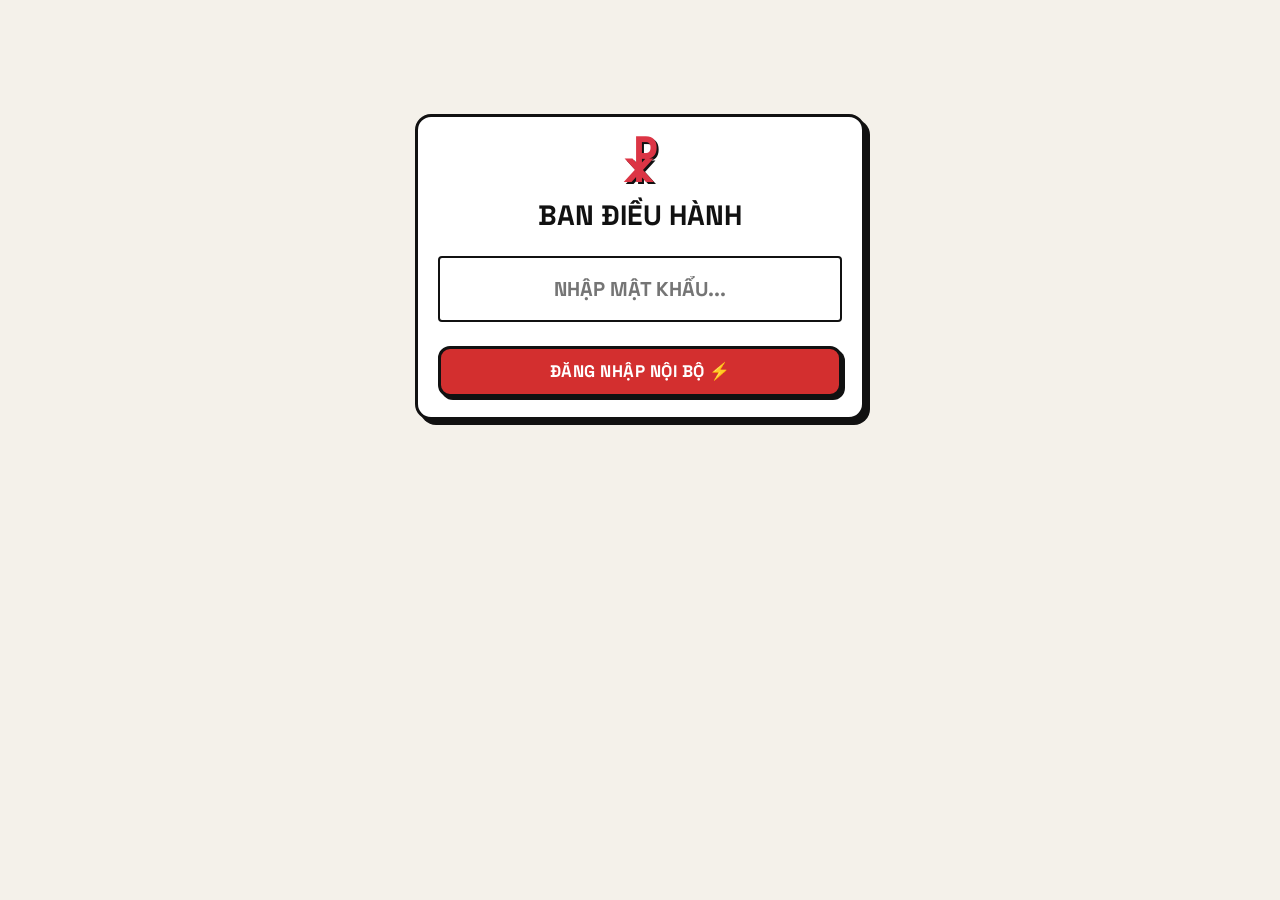
==== commit 8d20204c: "Enhance admin page with Open Graph tags and style updates Added Open Graph meta tags for improved sh" ====
--- a/admin/index.html
+++ b/admin/index.html
@@ -5,8 +5,11 @@
     <meta name="viewport" content="width=device-width, initial-scale=1.0">
     <title>Ban Điều Hành</title>
     
-    <!-- Icon ☧ màu đỏ trên tab trình duyệt (để phân biệt với trang của các em) -->
     <link rel="icon" href="data:image/svg+xml,<svg xmlns='http://www.w3.org/2000/svg' viewBox='0 0 100 100'><text y='.9em' font-size='90' fill='%23d32f2f'>☧</text></svg>">
+    
+    <meta property="og:title" content="Trang Quản Trị - Lễ Sinh Lộc Hưng">
+    <meta property="og:description" content="Khu vực dành riêng cho Ban Điều Hành.">
+    <meta property="og:image" content="https://upload.wikimedia.org/wikipedia/commons/thumb/1/14/Chi_Rho.svg/512px-Chi_Rho.svg.png">
     
     <link href="https://cdn.jsdelivr.net/npm/bootstrap@5.3.0/dist/css/bootstrap.min.css" rel="stylesheet">
     <link href="https://fonts.googleapis.com/css2?family=Space+Grotesk:wght@400;600;700;800&display=swap" rel="stylesheet">
@@ -16,45 +19,16 @@
         .remove-btn { background: var(--n-red); color: white; border: 2px solid var(--n-black); border-radius: 4px; padding: 0 6px; cursor: pointer; font-size: 0.85rem; margin-left: 6px; font-weight: bold; }
         .remove-btn:hover { background: var(--n-black); }
         .edit-tool-box { background: var(--n-bg); border: 2px solid var(--n-black); border-radius: var(--radius-sm); }
-        .brutal-search { border: 2px solid var(--n-black); font-family: 'Space Grotesk', sans-serif; font-weight: 700; outline: none; border-radius: 4px; background: #fff; }
+        .brutal-search { border: 2px solid var(--n-black); font-family: 'Space Grotesk', sans-serif; font-weight: 700; outline: none; border-radius: 4px; background: #fff; text-align: center; }
         .brutal-search:focus { box-shadow: inset 2px 2px 0px rgba(0,0,0,0.1); }
         
-        /* CSS CHUYÊN DỤNG CHO BẢN CHỤP POSTER */
         .poster-wrapper {
-            background: #ffffff;
-            border: 4px solid var(--n-black);
-            border-radius: var(--radius-lg);
-            padding: 40px;
-            box-shadow: 12px 12px 0px rgba(0, 0, 0, 0.1);
-            background-image: radial-gradient(#cccccc 2px, transparent 2px);
-            background-size: 25px 25px; 
+            background: #ffffff; border: 4px solid var(--n-black); border-radius: var(--radius-lg); padding: 40px; box-shadow: 12px 12px 0px rgba(0, 0, 0, 0.1);
+            background-image: radial-gradient(#cccccc 2px, transparent 2px); background-size: 25px 25px; 
         }
-        .poster-day-title {
-            font-weight: 800;
-            text-align: center;
-            text-transform: uppercase;
-            letter-spacing: 1px;
-        }
-        .poster-name-tag {
-            display: flex;
-            align-items: flex-start;
-            background: #ffffff;
-            border: 2px solid var(--n-black);
-            padding: 8px 12px;
-            border-radius: 8px;
-            box-shadow: 3px 3px 0px var(--n-black);
-            font-weight: 700;
-            font-size: 1.15rem;
-            line-height: 1.3;
-            text-align: left;
-        }
-        .cross-icon {
-            color: var(--n-gold);
-            font-size: 1.3rem;
-            margin-right: 8px;
-            margin-top: -2px;
-            text-shadow: 1px 1px 0px #000;
-        }
+        .poster-day-title { font-weight: 800; text-align: center; text-transform: uppercase; letter-spacing: 1px; }
+        .poster-name-tag { display: flex; align-items: flex-start; background: #ffffff; border: 2px solid var(--n-black); padding: 8px 12px; border-radius: 8px; box-shadow: 3px 3px 0px var(--n-black); font-weight: 700; font-size: 1.15rem; line-height: 1.3; text-align: left; }
+        .cross-icon { color: var(--n-gold); font-size: 1.3rem; margin-right: 8px; margin-top: -2px; text-shadow: 1px 1px 0px #000; }
     </style>
 </head>
 <body>
@@ -64,7 +38,24 @@
     <h2 class="fw-bold m-0" style="color: var(--n-black); text-shadow: 2px 2px 0px var(--n-gold);">ĐANG TẢI DỮ LIỆU...</h2>
 </div>
 
-<div class="container py-4">
+<!-- ========================================== -->
+<!-- MÀN HÌNH ĐĂNG NHẬP ADMIN -->
+<!-- ========================================== -->
+<div class="container py-4" id="adminLoginBox">
+    <div class="mx-auto" style="max-width: 450px; margin-top: 10vh;">
+        <div class="brutal-card text-center text-uppercase">
+            <h1 class="fw-bold mb-1 text-danger" style="font-weight: 800!important; font-size: 3rem; text-shadow: 2px 2px 0px var(--n-black);">☧</h1>
+            <h3 class="fw-bold mb-4" style="color: var(--n-black);">BAN ĐIỀU HÀNH</h3>
+            <input type="password" id="adminPassInput" class="brutal-search w-100 p-3 mb-4 fs-5" placeholder="NHẬP MẬT KHẨU..." autocomplete="off">
+            <button onclick="checkAdminLogin()" class="brutal-btn w-100" style="background: var(--n-red); color: white;">ĐĂNG NHẬP NỘI BỘ ⚡</button>
+        </div>
+    </div>
+</div>
+
+<!-- ========================================== -->
+<!-- GIAO DIỆN QUẢN TRỊ (Bị ẩn lúc đầu) -->
+<!-- ========================================== -->
+<div class="container py-4 d-none" id="adminMainBox">
     <div class="brutal-card d-flex flex-wrap justify-content-between align-items-center mb-4" style="background: var(--n-blue); color: var(--n-white);">
         <h2 class="m-0 fw-bold">QUẢN TRỊ LỄ SINH</h2>
         <div class="mt-3 mt-md-0 d-flex gap-2">
@@ -81,9 +72,7 @@
     </div>
 
     <div id="tab-calendar">
-        <div class="alert fw-bold" style="background: var(--n-gold); border: var(--brutal-border);">
-            Bảng dưới đây hiển thị NGUYÊN BẢN dữ liệu mà các em vừa đăng ký, chưa qua sàng lọc.
-        </div>
+        <div class="alert fw-bold" style="background: var(--n-gold); border: var(--brutal-border);">Bảng dưới đây hiển thị NGUYÊN BẢN dữ liệu mà các em vừa đăng ký, chưa qua sàng lọc.</div>
         <div class="row g-4" id="masterCalendarArea"></div>
     </div>
 
@@ -99,18 +88,13 @@
         <div class="alert fw-bold mb-4" style="background: #fff3cd; border: var(--brutal-border);">
             💡 Hướng dẫn: Cuộn sao cho toàn bộ bảng lọt vào màn hình, dùng công cụ chụp ảnh màn hình cắt phần viền xám để gửi nhóm.
         </div>
-        
         <div class="poster-wrapper mx-auto" style="max-width: 1100px;">
             <div class="text-center mb-5">
                 <h1 class="fw-bold mb-2" style="color: var(--n-blue); font-size: 4rem;">☧</h1>
                 <h2 class="fw-bold" style="color: var(--n-black); font-size: 2.8rem; text-transform: uppercase;">LỊCH PHỤNG VỤ LỄ SINH</h2>
                 <div class="badge bg-dark fs-5 mt-2 rounded-0 border border-dark px-4 py-2" style="background: var(--n-gold) !important; color: var(--n-black) !important;">BẢNG PHÂN CÔNG CHÍNH THỨC</div>
             </div>
-            
-            <div class="row g-4" id="posterRenderArea">
-                <!-- Javascript sẽ đổ Poster vào đây -->
-            </div>
-            
+            <div class="row g-4" id="posterRenderArea"></div>
             <div class="mt-5 text-center p-3" style="border-top: 3px dashed var(--n-black); background: rgba(255,255,255,0.8);">
                 <h4 class="fw-bold m-0" style="color: var(--n-blue);">Kính mong các em đi lễ sớm 15 phút để chuẩn bị y phục và tâm hồn.</h4>
             </div>
@@ -125,7 +109,6 @@
                     <div id="userListArea" class="d-flex flex-column" style="box-shadow: var(--brutal-shadow); border-radius: var(--radius-lg);"></div>
                 </div>
             </div>
-
             <div class="col-lg-7">
                 <div class="brutal-card" id="userDetailsArea" style="display: none;">
                     <h2 class="fw-bold text-uppercase mb-0 text-primary" id="detailName" style="font-weight: 800!important;">Tên Lễ Sinh</h2>
@@ -143,7 +126,7 @@
                         </div>
                         
                         <div class="mt-4 p-3 bg-white" style="border: 2px dashed var(--n-black); border-radius: var(--radius-sm);">
-                            <input type="text" id="actionNote" class="brutal-search w-100 p-2 mb-3 fs-5" placeholder="Ghi chú lý do thưởng phạt bù...">
+                            <input type="text" id="actionNote" class="brutal-search w-100 p-2 mb-3 fs-5" placeholder="Ghi chú lý do thưởng phạt bù..." style="text-align: left;">
                             <div class="d-flex gap-2 justify-content-center flex-wrap">
                                 <button class="brutal-btn flex-grow-1" style="background: #4caf50; color: white; padding: 6px;" onclick="submitAction('Thưởng', 1)">+ THƯỞNG</button>
                                 <button class="brutal-btn flex-grow-1" style="background: var(--n-red); color: white; padding: 6px;" onclick="submitAction('Phạt', 1)">- PHẠT</button>
@@ -155,21 +138,40 @@
                     </div>
                 </div>
                 
-                <div class="brutal-card text-center py-5" id="emptyStateArea">
-                    <h4 class="fw-bold text-muted">CHỌN MỘT EM ĐỂ XEM HỒ SƠ.</h4>
-                </div>
+                <div class="brutal-card text-center py-5" id="emptyStateArea"><h4 class="fw-bold text-muted">CHỌN MỘT EM ĐỂ XEM HỒ SƠ.</h4></div>
             </div>
         </div>
     </div>
 </div>
 
 <script>
-    // DÁN LINK WEB APP MỚI NHẤT VÀO ĐÂY
+    // ⚠️ ĐẶT MẬT KHẨU BẢO VỆ Ở ĐÂY
+    const ADMIN_PASS = "GiupLe";
+
+    // ⚠️ DÁN LINK WEB APP CỦA BẠN VÀO ĐÂY
     const WEB_APP_URL = "https://script.google.com/macros/s/AKfycbxjDBfDB3RSGNjFlhRyJSzKZvtcu-LGia3r3Nz9FR6TWCucv582-JdHPtKcNs_oVK-i/exec";
     
     let systemData = [];
     let officialData = []; 
     let selectedUserId = "";
+
+    // Lắng nghe sự kiện Enter ở màn hình Login
+    document.getElementById("adminPassInput").addEventListener("keypress", function(event) {
+        if (event.key === "Enter") { event.preventDefault(); checkAdminLogin(); }
+    });
+
+    // Hàm kiểm tra mật khẩu Admin
+    function checkAdminLogin() {
+        const input = document.getElementById("adminPassInput").value;
+        if(input === ADMIN_PASS) {
+            document.getElementById("adminLoginBox").classList.add("d-none");
+            document.getElementById("adminMainBox").classList.remove("d-none");
+            initAdmin(); // Chỉ tải dữ liệu khi pass đúng
+        } else {
+            alert("❌ SAI MẬT KHẨU! Vui lòng thử lại.");
+            document.getElementById("adminPassInput").value = "";
+        }
+    }
 
     async function initAdmin() {
         showLoader(true);
@@ -181,22 +183,11 @@
             systemData = data.systemData;
             officialData = data.officialData;
             
-            if(selectedUserId) {
-                viewUserDetails(selectedUserId); 
-            } else {
-                document.getElementById('emptyStateArea').style.display = 'block';
-                document.getElementById('userDetailsArea').style.display = 'none';
-            }
-
-            renderMasterCalendar();    
-            renderOfficialCalendar(); 
-            renderPoster(); 
-            renderUserList();          
-        } catch(error) {
-            alert("Lỗi kết nối đến máy chủ Google Sheets!");
-        } finally {
-            showLoader(false);
-        }
+            if(selectedUserId) { viewUserDetails(selectedUserId); } 
+            else { document.getElementById('emptyStateArea').style.display = 'block'; document.getElementById('userDetailsArea').style.display = 'none'; }
+
+            renderMasterCalendar(); renderOfficialCalendar(); renderPoster(); renderUserList();          
+        } catch(error) { alert("Lỗi kết nối đến máy chủ Google Sheets!"); } finally { showLoader(false); }
     }
 
     function showLoader(isShowing) { document.getElementById('brutal-loader').style.display = isShowing ? 'flex' : 'none'; }
@@ -216,47 +207,30 @@
     function renderPoster() {
         const area = document.getElementById('posterRenderArea');
         area.innerHTML = "";
-        if (officialData.length === 0) {
-            area.innerHTML = `<div class="w-100 text-center fw-bold text-muted fs-4">Lịch đang trống.</div>`;
-            return;
-        }
+        if (officialData.length === 0) { area.innerHTML = `<div class="w-100 text-center fw-bold text-muted fs-4">Lịch đang trống.</div>`; return; }
 
         const normalDays = ["Thứ 2", "Thứ 3", "Thứ 4", "Thứ 5", "Thứ 6", "Thứ 7"];
         const shiftsNormal = ["Sáng", "Chiều"];
         
         normalDays.forEach(d => {
-            let html = `<div class="col-md-4">
-                            <div class="h-100 d-flex flex-column" style="border: 3px solid var(--n-black); background: #fff; box-shadow: 5px 5px 0px rgba(0,0,0,0.1); border-radius: 12px; overflow: hidden;">
+            let html = `<div class="col-md-4"><div class="h-100 d-flex flex-column" style="border: 3px solid var(--n-black); background: #fff; box-shadow: 5px 5px 0px rgba(0,0,0,0.1); border-radius: 12px; overflow: hidden;">
                                 <div class="poster-day-title" style="background: var(--n-blue); color: white; padding: 12px; font-size: 1.3rem; border-bottom: 3px solid var(--n-black);">${d}</div>
                                 <div class="p-3 d-flex flex-column gap-3 flex-grow-1" style="background: #faf9f5;">`;
             shiftsNormal.forEach(s => {
                 let enrolledUsers = officialData.filter(item => item.day === d && item.shift === s);
-                html += `<div>
-                            <div class="fw-bold mb-3 text-uppercase d-flex align-items-center gap-2" style="font-size: 1rem;">
-                                <span style="background: var(--n-black); color: white; padding: 4px 12px; border-radius: 20px;">CA ${s}</span>
-                            </div>
+                html += `<div><div class="fw-bold mb-3 text-uppercase d-flex align-items-center gap-2" style="font-size: 1rem;"><span style="background: var(--n-black); color: white; padding: 4px 12px; border-radius: 20px;">CA ${s}</span></div>
                             <div class="d-flex flex-column gap-2">`;
-                if(enrolledUsers.length === 0) {
-                    html += `<span class="text-muted fst-italic fs-6 ms-2">-- Trống --</span>`;
-                } else {
-                    enrolledUsers.forEach(u => {
-                        // Tên in đậm đều, biểu tượng Thánh giá ở trước
-                        html += `<div class="poster-name-tag w-100">
-                                    <span class="cross-icon">☧</span>
-                                    <div><span style="font-weight: 800; color: var(--n-black);">${u.name}</span></div>
-                                 </div>`;
-                    });
-                }
+                if(enrolledUsers.length === 0) { html += `<span class="text-muted fst-italic fs-6 ms-2">-- Trống --</span>`; } 
+                else { enrolledUsers.forEach(u => { html += `<div class="poster-name-tag w-100"><span class="cross-icon">☧</span><div><span style="font-weight: 800; color: var(--n-black);">${u.name}</span></div></div>`; }); }
                 html += `</div></div>`;
             });
-            html += `       </div></div></div>`;
+            html += `</div></div></div>`;
             area.innerHTML += html;
         });
 
         const d = "Chúa Nhật";
         const shiftsCN = ["5g", "7g", "16g", "17g30"];
-        let htmlCN = `<div class="col-md-12 mt-4">
-                        <div class="d-flex flex-column" style="border: 4px solid var(--n-black); background: #fff; box-shadow: 8px 8px 0px rgba(0,0,0,0.1); border-radius: 12px; overflow: hidden;">
+        let htmlCN = `<div class="col-md-12 mt-4"><div class="d-flex flex-column" style="border: 4px solid var(--n-black); background: #fff; box-shadow: 8px 8px 0px rgba(0,0,0,0.1); border-radius: 12px; overflow: hidden;">
                             <div class="poster-day-title" style="background: var(--n-gold); color: var(--n-black); font-size: 1.7rem; padding: 12px; border-bottom: 4px solid var(--n-black);">${d}</div>
                             <div class="row g-0" style="background: #faf9f5;">`;
         
@@ -264,24 +238,13 @@
             let enrolledUsers = officialData.filter(item => item.day === d && item.shift === s);
             let borderClass = idx < shiftsCN.length - 1 ? 'border-end border-3 border-dark' : '';
             htmlCN += `<div class="col-md-3 p-3 ${borderClass}">
-                        <div class="fw-bold mb-3 text-center text-uppercase">
-                            <span style="background: var(--n-red); color: white; padding: 4px 15px; border-radius: 20px; font-size: 1.1rem; border: 2px solid var(--n-black);">LỄ ${s}</span>
-                        </div>
+                        <div class="fw-bold mb-3 text-center text-uppercase"><span style="background: var(--n-red); color: white; padding: 4px 15px; border-radius: 20px; font-size: 1.1rem; border: 2px solid var(--n-black);">LỄ ${s}</span></div>
                         <div class="d-flex flex-column gap-2 align-items-center mt-3 w-100">`;
-            if(enrolledUsers.length === 0) {
-                htmlCN += `<span class="text-muted fst-italic">-- Trống --</span>`;
-            } else {
-                enrolledUsers.forEach(u => {
-                    htmlCN += `<div class="poster-name-tag w-100">
-                                    <span class="cross-icon">☧</span>
-                                    <div><span style="font-weight: 800; color: var(--n-black);">${u.name}</span></div>
-                               </div>`;
-                });
-            }
+            if(enrolledUsers.length === 0) { htmlCN += `<span class="text-muted fst-italic">-- Trống --</span>`; } 
+            else { enrolledUsers.forEach(u => { htmlCN += `<div class="poster-name-tag w-100"><span class="cross-icon">☧</span><div><span style="font-weight: 800; color: var(--n-black);">${u.name}</span></div></div>`; }); }
             htmlCN += `</div></div>`;
         });
-        
-        htmlCN += `     </div></div></div>`;
+        htmlCN += `</div></div></div>`;
         area.innerHTML += htmlCN;
     }
 
@@ -292,27 +255,17 @@
         days.forEach(d => {
             const shifts = (d === "Chúa Nhật") ? ["5g", "7g", "16g", "17g30"] : ["Sáng", "Chiều"];
             let html = `<div class="col-md-6 col-lg-4"><div class="brutal-card p-0 h-100 d-flex flex-column" style="border-color: #00796b;"><div class="day-title-box m-0" style="background: #00796b;">${d}</div><div class="px-3 pb-3 pt-3 flex-grow-1">`;
-            
             shifts.forEach(s => {
                 let enrolledUsers = officialData.filter(item => item.day === d && item.shift === s);
                 const safeId = "input-" + d.replace(/\s+/g, '') + "-" + s.replace(/\s+/g, '');
                 
                 html += `<div class="shift-block" style="border-color: #00796b;"><div class="shift-header text-dark"><span>${s}</span><span class="badge bg-dark border border-dark border-1 fs-6" style="border-radius: var(--radius-sm)">${enrolledUsers.length}</span></div><div>`;
-                if(enrolledUsers.length === 0) {
-                    html += `<div class="text-muted fw-bold mb-2" style="font-size: 0.9rem;">-- Trống --</div>`;
-                } else {
-                    enrolledUsers.forEach(u => {
-                        html += `<div class="name-tag d-inline-block" style="background: var(--n-white);">${u.name} <button class="remove-btn" onclick="removeFromOfficial('${d}', '${s}', '${u.name}')" title="Xóa em này">X</button></div>`;
-                    });
-                }
-                
-                html += `   </div>
-                            <div class="edit-tool-box mt-3 p-2">
-                                <input list="list-${safeId}" id="${safeId}" class="brutal-search w-100 mb-2 p-2" placeholder="🔍 Nhập tên..." autocomplete="off">
+                if(enrolledUsers.length === 0) { html += `<div class="text-muted fw-bold mb-2" style="font-size: 0.9rem;">-- Trống --</div>`; } 
+                else { enrolledUsers.forEach(u => { html += `<div class="name-tag d-inline-block" style="background: var(--n-white);">${u.name} <button class="remove-btn" onclick="removeFromOfficial('${d}', '${s}', '${u.name}')" title="Xóa em này">X</button></div>`; }); }
+                html += `</div><div class="edit-tool-box mt-3 p-2"><input list="list-${safeId}" id="${safeId}" class="brutal-search w-100 mb-2 p-2" placeholder="🔍 Nhập tên..." autocomplete="off" style="text-align:left;">
                                 <datalist id="list-${safeId}">${systemData.map(u => `<option value="${u.name}">`).join('')}</datalist>
                                 <button class="brutal-btn w-100" style="padding: 6px; font-size: 0.9rem;" onclick="addToOfficial('${d}', '${s}', '${safeId}')">➕ THÊM CA ${s.toUpperCase()}</button>
-                            </div>
-                         </div>`;
+                            </div></div>`;
             });
             html += `</div></div></div>`;
             area.innerHTML += html;
@@ -321,8 +274,7 @@
 
     function removeFromOfficial(day, shift, name) {
         officialData = officialData.filter(item => !(item.day === day && item.shift === shift && item.name === name));
-        renderOfficialCalendar(); 
-        renderPoster(); 
+        renderOfficialCalendar(); renderPoster(); 
     }
 
     function addToOfficial(day, shift, inputId) {
@@ -332,18 +284,14 @@
         if (officialData.some(item => item.day === day && item.shift === shift && item.name === name)) return alert("Em này đã có trong ca này rồi!");
         officialData.push({ day: day, shift: shift, name: name });
         inputEl.value = ""; 
-        renderOfficialCalendar();
-        renderPoster(); 
+        renderOfficialCalendar(); renderPoster(); 
     }
 
     async function saveOfficialData() {
         if(!confirm("XÁC NHẬN LƯU VÀ GHI ĐÈ LỊCH CHÍNH THỨC VÀO SHEET?")) return;
         showLoader(true);
         try {
-            await fetch(WEB_APP_URL, {
-                method: "POST", mode: "no-cors",
-                body: JSON.stringify({ action: "saveLichChinhThuc", schedule: officialData })
-            });
+            await fetch(WEB_APP_URL, { method: "POST", mode: "no-cors", body: JSON.stringify({ action: "saveLichChinhThuc", schedule: officialData }) });
             alert("Đã lưu lịch thành công!");
             setTimeout(() => { location.reload(); }, 1000);
         } catch(e) { alert("Lỗi kết nối khi lưu!"); } finally { showLoader(false); }
@@ -385,34 +333,26 @@
         const user = systemData.find(u => u.id === id);
         if(!user) return;
         selectedUserId = user.id;
-
         document.getElementById('emptyStateArea').style.display = 'none';
         document.getElementById('userDetailsArea').style.display = 'block';
         document.getElementById('detailName').innerText = user.name;
         document.getElementById('detailId').innerText = user.id.toUpperCase();
 
         const shiftsArea = document.getElementById('detailRegisteredShifts');
-        if (!user.registrations || user.registrations.length === 0) {
-            shiftsArea.innerHTML = '<h6 class="text-danger fw-bold">Chưa đăng ký ca nào!</h6>';
-        } else {
-            shiftsArea.innerHTML = user.registrations.map(reg => `<span class="name-tag" style="background: var(--n-white); font-size: 1.15rem;">${reg.day} - ${reg.shift}</span>`).join('');
-        }
+        if (!user.registrations || user.registrations.length === 0) { shiftsArea.innerHTML = '<h6 class="text-danger fw-bold">Chưa đăng ký ca nào!</h6>'; } 
+        else { shiftsArea.innerHTML = user.registrations.map(reg => `<span class="name-tag" style="background: var(--n-white); font-size: 1.15rem;">${reg.day} - ${reg.shift}</span>`).join(''); }
         
         document.getElementById('adminScoreThuong').innerText = user.thuongPhat.thuong;
         document.getElementById('adminScorePhat').innerText = user.thuongPhat.phat;
         document.getElementById('adminScoreBu').innerText = user.thuongPhat.bu;
         
         const historyArea = document.getElementById('adminHistoryLog');
-        if(user.thuongPhat.history.length === 0){
-            historyArea.innerHTML = '<div class="text-muted fw-bold">Chưa có ghi nhận thưởng/phạt nào.</div>';
-        } else {
+        if(user.thuongPhat.history.length === 0){ historyArea.innerHTML = '<div class="text-muted fw-bold">Chưa có ghi nhận thưởng/phạt nào.</div>'; } 
+        else {
             historyArea.innerHTML = user.thuongPhat.history.map(item => {
                 let color = item.type === 'Thưởng' ? 'text-success' : (item.type === 'Phạt' ? 'text-danger' : 'text-primary');
                 return `<div class="p-2 border-bottom border-dark border-1 mb-1 d-flex justify-content-between align-items-center" style="background: white; border-radius: 4px;">
-                            <div>
-                                <strong class="${color} text-uppercase">${item.type}</strong> - <small class="text-muted fw-bold">${item.date}</small><br>
-                                Lý do: ${item.note || '...'}
-                            </div>
+                            <div><strong class="${color} text-uppercase">${item.type}</strong> - <small class="text-muted fw-bold">${item.date}</small><br>Lý do: ${item.note || '...'}</div>
                             <button class="remove-btn" onclick="deleteHistory(${item.rowIndex || 'null'}, '${item.timestamp || ''}')" title="Xóa lệnh này">X</button>
                         </div>`;
             }).join('');
@@ -439,12 +379,7 @@
         document.getElementById('actionNote').value = "";
         viewUserDetails(selectedUserId);
         
-        try {
-            fetch(WEB_APP_URL, {
-                method: "POST", mode: "no-cors",
-                body: JSON.stringify({ action: "addThuongPhat", id: selectedUserId, type: type, points: points, note: note })
-            });
-        } catch(e) { console.error("Lỗi lưu ngầm:", e); }
+        try { fetch(WEB_APP_URL, { method: "POST", mode: "no-cors", body: JSON.stringify({ action: "addThuongPhat", id: selectedUserId, type: type, points: points, note: note }) }); } catch(e) {}
     }
 
     async function deleteHistory(rowIndex, timestamp) {
@@ -461,25 +396,14 @@
         }
         
         viewUserDetails(selectedUserId); 
-        
-        try {
-            fetch(WEB_APP_URL, {
-                method: "POST", mode: "no-cors",
-                body: JSON.stringify({ action: "deleteThuongPhat", id: selectedUserId, rowIndex: rowIndex, timestamp: timestamp })
-            });
-        } catch(e) { console.error("Lỗi xóa ngầm:", e); }
+        try { fetch(WEB_APP_URL, { method: "POST", mode: "no-cors", body: JSON.stringify({ action: "deleteThuongPhat", id: selectedUserId, rowIndex: rowIndex, timestamp: timestamp }) }); } catch(e) {}
     }
 
     async function runScheduler() {
         if(!confirm("XÁC NHẬN CHẠY LẠI THUẬT TOÁN CHIA LỊCH? Lịch Chính Thức hiện tại sẽ bị ghi đè!")) return;
         showLoader(true);
-        try {
-            await fetch(`${WEB_APP_URL}?action=runPhanBo`);
-            setTimeout(() => { location.reload(); }, 1000);
-        } catch (error) { alert("Có lỗi khi chạy chia lịch!"); showLoader(false); } 
-    }
-
-    window.onload = initAdmin;
+        try { await fetch(`${WEB_APP_URL}?action=runPhanBo`); setTimeout(() => { location.reload(); }, 1000); } catch (error) { alert("Có lỗi khi chạy chia lịch!"); showLoader(false); } 
+    }
 </script>
 </body>
 </html>
